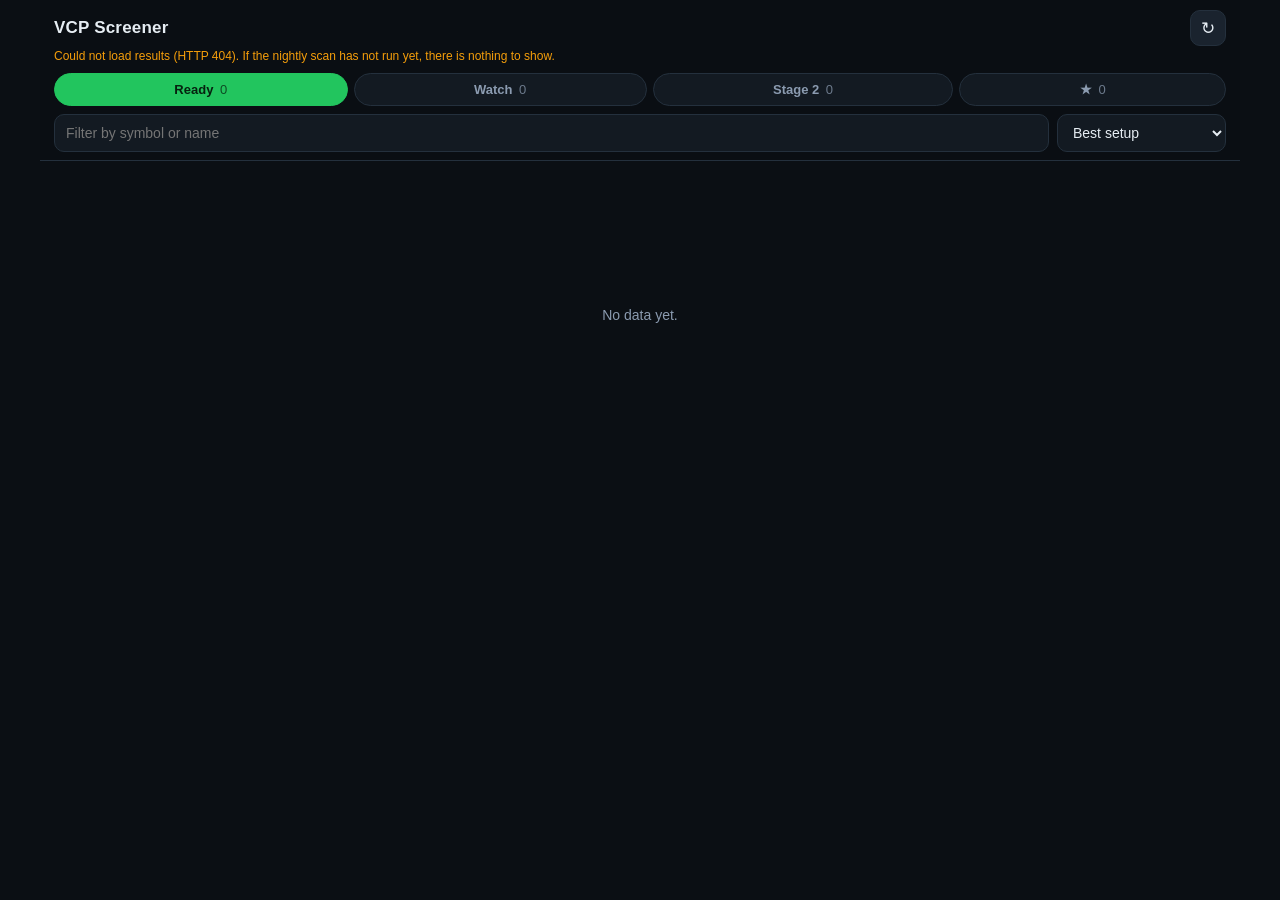
==== docs/index.html @ ecef2017 "Add daily/weekly candle toggle and a 2Y range Range (3M/6M/1Y/2Y) and interval (daily/weekly) are no" ====
<!doctype html>
<html lang="en">
<head>
<meta charset="utf-8">
<meta name="viewport" content="width=device-width, initial-scale=1, viewport-fit=cover">
<meta name="theme-color" content="#0b0f14">
<meta name="apple-mobile-web-app-capable" content="yes">
<meta name="apple-mobile-web-app-status-bar-style" content="black-translucent">
<meta name="apple-mobile-web-app-title" content="VCP">
<title>VCP Screener</title>
<link rel="manifest" href="manifest.webmanifest">
<link rel="apple-touch-icon" href="icons/apple-touch-icon.png">
<link rel="icon" href="icons/icon-192.png">
<link rel="stylesheet" href="styles.css">
</head>
<body>

<header class="topbar">
  <div class="topbar-row">
    <h1>VCP Screener</h1>
    <button id="refresh" class="icon-btn" aria-label="Refresh">&#8635;</button>
  </div>
  <p id="status" class="status">Loading&hellip;</p>
  <nav class="tabs" id="tabs" role="tablist">
    <button class="tab is-active" data-tab="ready" role="tab">Ready <span class="tab-count" id="count-ready">0</span></button>
    <button class="tab" data-tab="watch" role="tab">Watch <span class="tab-count" id="count-watch">0</span></button>
    <button class="tab" data-tab="stage2" role="tab">Stage 2 <span class="tab-count" id="count-stage2">0</span></button>
    <button class="tab" data-tab="starred" role="tab">&#9733; <span class="tab-count" id="count-starred">0</span></button>
  </nav>
  <div class="controls">
    <input id="search" class="search" type="search" inputmode="search"
           placeholder="Filter by symbol or name" autocomplete="off">
    <select id="sort" class="sort" aria-label="Sort by">
      <option value="score">Best setup</option>
      <option value="risk">Lowest risk</option>
      <option value="rr">Best reward:risk</option>
      <option value="tight">Tightest final T</option>
      <option value="near">Closest to pivot</option>
      <option value="rs">Strongest vs market</option>
      <option value="symbol">Symbol A-Z</option>
    </select>
  </div>
</header>

<main id="list" class="list" aria-live="polite"></main>

<p id="empty" class="empty" hidden></p>

<footer class="foot">
  <span id="foot-note"></span>
</footer>

<!-- Detail sheet -->
<section id="detail" class="sheet" hidden aria-modal="true" role="dialog">
  <div class="sheet-head">
    <button id="back" class="icon-btn" aria-label="Back">&#8592;</button>
    <div class="sheet-title">
      <strong id="d-symbol"></strong>
      <span id="d-name"></span>
    </div>
    <button id="d-star" class="icon-btn" aria-label="Star">&#9734;</button>
  </div>
  <div class="sheet-body">
    <div class="chart-controls" id="chart-controls">
      <div class="range-row" id="range-row" role="group" aria-label="Range">
        <button class="range" data-months="3">3M</button>
        <button class="range is-active" data-months="6">6M</button>
        <button class="range" data-months="12">1Y</button>
        <button class="range" data-months="24">2Y</button>
      </div>
      <div class="range-row" id="interval-row" role="group" aria-label="Candle interval">
        <button class="range is-active" data-interval="daily">Daily</button>
        <button class="range" data-interval="weekly">Weekly</button>
      </div>
    </div>
    <div class="chart-wrap" id="chart-wrap">
      <canvas id="chart"></canvas>
      <div id="chart-legend" class="legend"></div>
    </div>

    <div class="plan" id="plan"></div>

    <div class="calc" id="calc-card">
      <h3>Position size</h3>
      <div class="calc-row">
        <label>Account $ <input id="acct" type="number" inputmode="decimal" value="10000" min="0"></label>
        <label>Risk % <input id="riskpct" type="number" inputmode="decimal" value="1" min="0" step="0.25"></label>
      </div>
      <p id="calc-out" class="calc-out"></p>
    </div>

    <h3 class="sec">Contractions</h3>
    <div id="d-contractions"></div>

    <h3 class="sec">VCP rules</h3>
    <div id="d-vcp"></div>

    <h3 class="sec">Stage 2 template</h3>
    <div id="d-stage2"></div>
  </div>
</section>

<script src="chart.js"></script>
<script src="app.js"></script>
</body>
</html>
---- docs/styles.css ----
/* Mobile-first dark UI. Everything is sized for a thumb on a phone; the wider
   layout at the bottom is a bonus for desktop, not the target. */
:root {
  --bg: #0b0f14;
  --surface: #131a22;
  --surface-2: #1a232e;
  --line: #24303d;
  --text: #e6edf3;
  --muted: #8b9bb0;
  --green: #22c55e;
  --green-dim: #16653420;
  --red: #ef4444;
  --amber: #f59e0b;
  --blue: #38bdf8;
  --radius: 14px;
  --pad: 14px;
  --safe-top: env(safe-area-inset-top, 0px);
  --safe-bottom: env(safe-area-inset-bottom, 0px);
}

* { box-sizing: border-box; -webkit-tap-highlight-color: transparent; }

html, body {
  margin: 0;
  background: var(--bg);
  color: var(--text);
  font: 15px/1.45 -apple-system, BlinkMacSystemFont, "Segoe UI", Roboto, sans-serif;
  overscroll-behavior-y: contain;
}

h1 { font-size: 17px; margin: 0; letter-spacing: .2px; }
h3 { font-size: 13px; margin: 0 0 8px; color: var(--muted); text-transform: uppercase; letter-spacing: .6px; }

/* ---------------------------------------------------------------- header */
.topbar {
  position: sticky; top: 0; z-index: 20;
  background: rgba(11,15,20,.94);
  backdrop-filter: blur(12px);
  border-bottom: 1px solid var(--line);
  padding: calc(var(--safe-top) + 10px) var(--pad) 8px;
}
.topbar-row { display: flex; align-items: center; justify-content: space-between; }
.status { margin: 2px 0 8px; font-size: 12px; color: var(--muted); }
.status.err { color: var(--amber); }

.icon-btn {
  background: var(--surface-2); color: var(--text); border: 1px solid var(--line);
  width: 36px; height: 36px; border-radius: 10px; font-size: 17px; line-height: 1;
  display: grid; place-items: center; cursor: pointer;
}
.icon-btn:active { background: var(--line); }

.tabs { display: flex; gap: 6px; overflow-x: auto; scrollbar-width: none; }
.tabs::-webkit-scrollbar { display: none; }
.tab {
  flex: 1 0 auto; white-space: nowrap;
  background: var(--surface); color: var(--muted);
  border: 1px solid var(--line); border-radius: 999px;
  padding: 8px 13px; font-size: 13px; font-weight: 600; cursor: pointer;
}
.tab.is-active { background: var(--green); color: #06210f; border-color: var(--green); }
.tab-count { opacity: .75; font-weight: 500; margin-left: 3px; }

.controls { display: flex; gap: 8px; margin-top: 8px; }
.search, .sort {
  background: var(--surface); color: var(--text);
  border: 1px solid var(--line); border-radius: 10px;
  padding: 9px 11px; font-size: 14px; min-width: 0;
}
.search { flex: 1; }
.sort { flex: 0 0 auto; max-width: 45%; }

/* ----------------------------------------------------------------- cards */
.list { padding: 10px var(--pad) 80px; display: grid; gap: 10px; }

.card {
  background: var(--surface); border: 1px solid var(--line);
  border-radius: var(--radius); padding: 12px; cursor: pointer;
}
.card:active { background: var(--surface-2); }
.card-top { display: flex; align-items: baseline; gap: 8px; }
.sym { font-size: 18px; font-weight: 700; letter-spacing: .3px; }
.price { font-size: 15px; color: var(--muted); margin-left: auto; font-variant-numeric: tabular-nums; }
.name { color: var(--muted); font-size: 12px; margin: 2px 0 9px;
        overflow: hidden; text-overflow: ellipsis; white-space: nowrap; }

.pill { font-size: 11px; font-weight: 700; padding: 3px 8px; border-radius: 999px; letter-spacing: .3px; }
.pill.actionable { background: var(--green-dim); color: var(--green); border: 1px solid #14532d; }
.pill.breakout { background: #052e16; color: var(--green); border: 1px solid var(--green); }
.pill.breakout_weak_volume { background: #1c1917; color: var(--amber); border: 1px solid #78350f; }
.pill.extended, .pill.forming, .pill.none { background: var(--surface-2); color: var(--muted); border: 1px solid var(--line); }

.metrics { display: grid; grid-template-columns: repeat(4, 1fr); gap: 8px; }
.metric { background: var(--surface-2); border-radius: 9px; padding: 6px 8px; }
.metric .k { font-size: 10px; color: var(--muted); text-transform: uppercase; letter-spacing: .4px; }
.metric .v { font-size: 14px; font-weight: 600; font-variant-numeric: tabular-nums; }
.metric .v.good { color: var(--green); }
.metric .v.warn { color: var(--amber); }

/* The contraction ladder: one bar per T, width proportional to its depth. */
.ladder { display: grid; gap: 3px; margin-top: 10px; }
.rung { display: flex; align-items: center; gap: 6px; font-size: 10px; color: var(--muted); }
.rung .lbl { width: 18px; flex: 0 0 18px; }
.rung .bar { height: 7px; border-radius: 4px; background: var(--green); opacity: .85; min-width: 4px; }
.rung .val { font-variant-numeric: tabular-nums; }

.reason { font-size: 11px; color: var(--amber); margin-top: 8px; }
.star { background: none; border: 0; color: var(--muted); font-size: 17px; padding: 0 2px; cursor: pointer; }
.star.on { color: var(--amber); }

.empty { color: var(--muted); text-align: center; padding: 40px var(--pad); font-size: 14px; }
.foot { color: var(--muted); font-size: 11px; text-align: center; padding: 0 var(--pad) calc(var(--safe-bottom) + 20px); }

/* ----------------------------------------------------------------- sheet */
.sheet {
  position: fixed; inset: 0; z-index: 40; background: var(--bg);
  display: flex; flex-direction: column;
}
.sheet[hidden] { display: none; }
[hidden] { display: none !important; }
.sheet-head {
  display: flex; align-items: center; gap: 10px;
  padding: calc(var(--safe-top) + 10px) var(--pad) 10px;
  border-bottom: 1px solid var(--line);
}
.sheet-title { display: flex; flex-direction: column; min-width: 0; flex: 1; }
.sheet-title strong { font-size: 18px; }
.sheet-title span { font-size: 11px; color: var(--muted); overflow: hidden; text-overflow: ellipsis; white-space: nowrap; }
.sheet-body { overflow-y: auto; -webkit-overflow-scrolling: touch; padding: 12px var(--pad) calc(var(--safe-bottom) + 40px); }

.chart-controls { display: flex; flex-wrap: wrap; gap: 10px; margin-bottom: 8px;
                  align-items: center; justify-content: space-between; }
.range-row { display: flex; gap: 6px; }
#interval-row .range { min-width: 62px; }
.range {
  background: var(--surface); border: 1px solid var(--line); color: var(--muted);
  border-radius: 8px; padding: 5px 12px; font-size: 12px; font-weight: 600; cursor: pointer;
}
.range.is-active { color: var(--text); border-color: var(--muted); }

.chart-wrap { position: relative; background: var(--surface); border: 1px solid var(--line);
              border-radius: var(--radius); padding: 6px; }
#chart { width: 100%; height: 300px; display: block; touch-action: pan-y; }
.legend { display: flex; flex-wrap: wrap; gap: 10px; font-size: 10px; color: var(--muted); padding: 4px 4px 2px; }
.legend i { display: inline-block; width: 10px; height: 2px; vertical-align: middle; margin-right: 4px; }

.plan { margin-top: 12px; background: var(--surface); border: 1px solid var(--line);
        border-radius: var(--radius); padding: 12px; }
.plan-grid { display: grid; grid-template-columns: repeat(3, 1fr); gap: 8px; }
.plan h3 { margin-bottom: 10px; }
.plan-note { font-size: 11px; color: var(--muted); margin: 10px 0 0; }

.calc { margin-top: 12px; background: var(--surface); border: 1px solid var(--line);
        border-radius: var(--radius); padding: 12px; }
.calc-row { display: flex; gap: 10px; }
.calc-row label { flex: 1; font-size: 11px; color: var(--muted); display: flex; flex-direction: column; gap: 4px; }
.calc-row input {
  background: var(--surface-2); border: 1px solid var(--line); color: var(--text);
  border-radius: 8px; padding: 8px; font-size: 15px; width: 100%;
}
.calc-out { font-size: 13px; margin: 10px 0 0; }

.sec { margin-top: 18px; }

table.t { width: 100%; border-collapse: collapse; font-size: 12px; }
table.t th, table.t td { text-align: right; padding: 7px 6px; border-bottom: 1px solid var(--line); font-variant-numeric: tabular-nums; }
table.t th { color: var(--muted); font-weight: 600; font-size: 10px; text-transform: uppercase; }
table.t td:first-child, table.t th:first-child { text-align: left; }

.check { display: flex; gap: 8px; align-items: flex-start; padding: 7px 0; border-bottom: 1px solid var(--line); font-size: 13px; }
.check .mark { flex: 0 0 16px; font-weight: 700; }
.check.pass .mark { color: var(--green); }
.check.fail .mark { color: var(--red); }
.check .lbl { flex: 1; }
.check .det { color: var(--muted); font-size: 11px; font-variant-numeric: tabular-nums; text-align: right; }

@media (min-width: 720px) {
  .list { grid-template-columns: repeat(auto-fill, minmax(330px, 1fr)); max-width: 1200px; margin: 0 auto; }
  .topbar, .foot { max-width: 1200px; margin: 0 auto; }
  .sheet-body { max-width: 820px; margin: 0 auto; width: 100%; }
  #chart { height: 380px; }
}
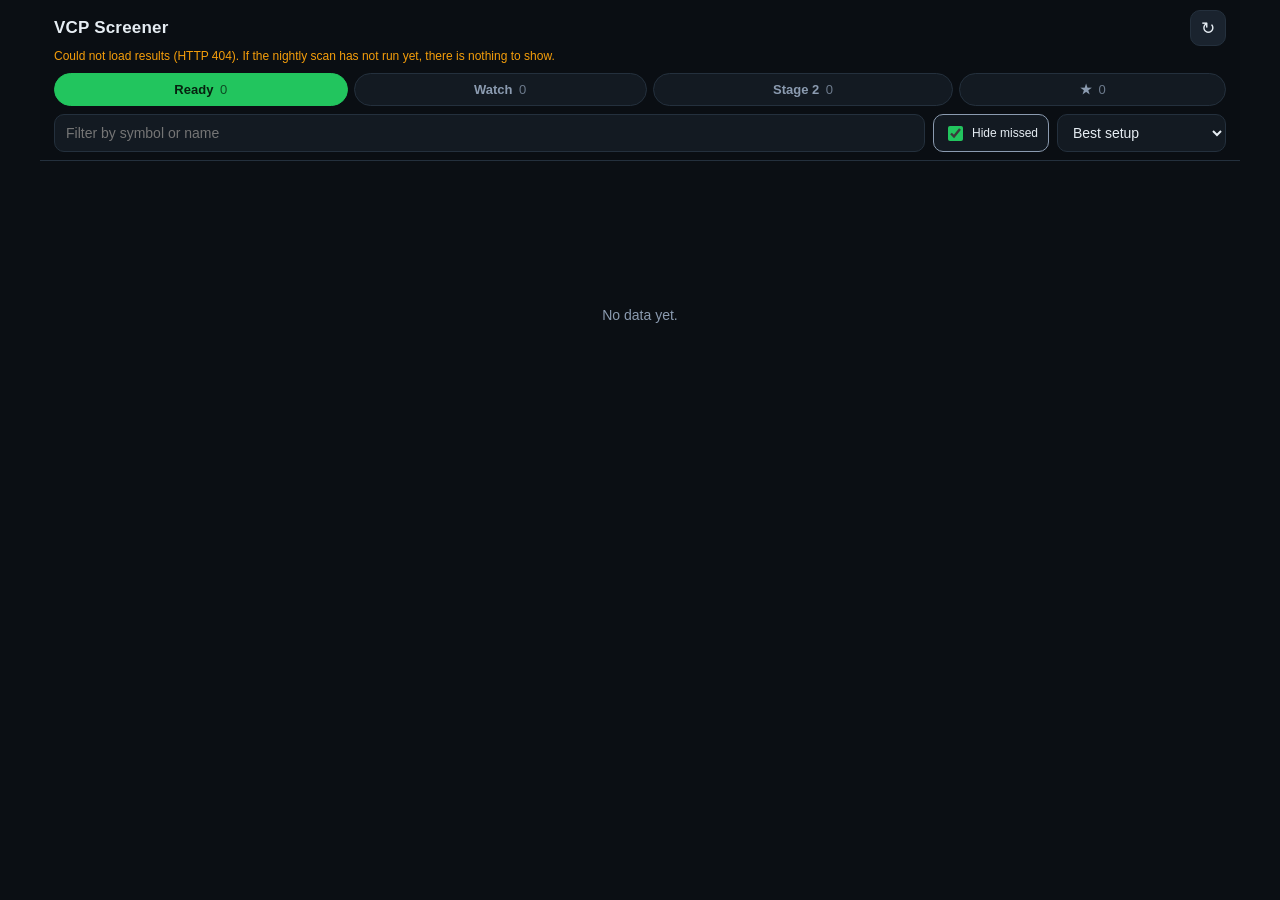
==== commit 30163f45: "Walk a base to its end, and let Watch hide missed entries The contraction walk stopped after twelve " ====
--- a/docs/index.html
+++ b/docs/index.html
@@ -30,6 +30,9 @@
   <div class="controls">
     <input id="search" class="search" type="search" inputmode="search"
            placeholder="Filter by symbol or name" autocomplete="off">
+    <label class="toggle" id="hide-missed-wrap">
+      <input type="checkbox" id="hide-missed"> Hide missed
+    </label>
     <select id="sort" class="sort" aria-label="Sort by">
       <option value="score">Best setup</option>
       <option value="risk">Lowest risk</option>
@@ -58,25 +61,44 @@
       <strong id="d-symbol"></strong>
       <span id="d-name"></span>
     </div>
+    <div class="sheet-price">
+      <strong id="d-price"></strong>
+      <span id="d-change"></span>
+    </div>
     <button id="d-star" class="icon-btn" aria-label="Star">&#9734;</button>
   </div>
   <div class="sheet-body">
-    <div class="chart-controls" id="chart-controls">
-      <div class="range-row" id="range-row" role="group" aria-label="Range">
-        <button class="range" data-months="3">3M</button>
-        <button class="range is-active" data-months="6">6M</button>
-        <button class="range" data-months="12">1Y</button>
-        <button class="range" data-months="24">2Y</button>
+    <section class="chart-panel" id="chart-panel">
+      <div class="chart-head">
+        <button class="chart-collapse" id="chart-collapse" aria-expanded="true"
+                aria-controls="chart-body">
+          <span class="chev" aria-hidden="true">&#9662;</span>
+          <span id="chart-title">Chart</span>
+        </button>
+        <!-- Visible only when expanded: the sheet header, and the price in it,
+             is covered by the full-screen overlay. -->
+        <div class="chart-price" id="chart-price"></div>
+        <button class="icon-btn small" id="chart-expand" aria-label="Expand chart">&#9974;</button>
       </div>
-      <div class="range-row" id="interval-row" role="group" aria-label="Candle interval">
-        <button class="range is-active" data-interval="daily">Daily</button>
-        <button class="range" data-interval="weekly">Weekly</button>
+      <div class="chart-body" id="chart-body">
+        <div class="chart-controls" id="chart-controls">
+          <div class="range-row" id="range-row" role="group" aria-label="Range">
+            <button class="range" data-months="3">3M</button>
+            <button class="range is-active" data-months="6">6M</button>
+            <button class="range" data-months="12">1Y</button>
+            <button class="range" data-months="24">2Y</button>
+          </div>
+          <div class="range-row" id="interval-row" role="group" aria-label="Candle interval">
+            <button class="range is-active" data-interval="daily">Daily</button>
+            <button class="range" data-interval="weekly">Weekly</button>
+          </div>
+        </div>
+        <div class="chart-wrap" id="chart-wrap">
+          <canvas id="chart"></canvas>
+          <div id="chart-legend" class="legend"></div>
+        </div>
       </div>
-    </div>
-    <div class="chart-wrap" id="chart-wrap">
-      <canvas id="chart"></canvas>
-      <div id="chart-legend" class="legend"></div>
-    </div>
+    </section>
 
     <div class="plan" id="plan"></div>
 
--- a/docs/styles.css
+++ b/docs/styles.css
@@ -61,7 +61,12 @@
 .tab.is-active { background: var(--green); color: #06210f; border-color: var(--green); }
 .tab-count { opacity: .75; font-weight: 500; margin-left: 3px; }
 
-.controls { display: flex; gap: 8px; margin-top: 8px; }
+.controls { display: flex; gap: 8px; margin-top: 8px; flex-wrap: wrap; }
+.toggle { display: flex; align-items: center; gap: 6px; font-size: 12px; color: var(--muted);
+          background: var(--surface); border: 1px solid var(--line); border-radius: 10px;
+          padding: 0 10px; cursor: pointer; white-space: nowrap; }
+.toggle input { accent-color: var(--green); width: 15px; height: 15px; }
+.toggle:has(input:checked) { color: var(--text); border-color: var(--muted); }
 .search, .sort {
   background: var(--surface); color: var(--text);
   border: 1px solid var(--line); border-radius: 10px;
@@ -80,14 +85,16 @@
 .card:active { background: var(--surface-2); }
 .card-top { display: flex; align-items: baseline; gap: 8px; }
 .sym { font-size: 18px; font-weight: 700; letter-spacing: .3px; }
-.price { font-size: 15px; color: var(--muted); margin-left: auto; font-variant-numeric: tabular-nums; }
+.price { font-size: 15px; color: var(--text); margin-left: auto; font-variant-numeric: tabular-nums; }
+.price .chg { font-size: 11px; font-weight: 600; }
+.price .chg.up { color: var(--green); }
+.price .chg.down { color: var(--red); }
 .name { color: var(--muted); font-size: 12px; margin: 2px 0 9px;
         overflow: hidden; text-overflow: ellipsis; white-space: nowrap; }
 
 .pill { font-size: 11px; font-weight: 700; padding: 3px 8px; border-radius: 999px; letter-spacing: .3px; }
 .pill.actionable { background: var(--green-dim); color: var(--green); border: 1px solid #14532d; }
-.pill.breakout { background: #052e16; color: var(--green); border: 1px solid var(--green); }
-.pill.breakout_weak_volume { background: #1c1917; color: var(--amber); border: 1px solid #78350f; }
+.pill.broke_out { background: #1c1917; color: var(--amber); border: 1px solid #78350f; }
 .pill.extended, .pill.forming, .pill.none { background: var(--surface-2); color: var(--muted); border: 1px solid var(--line); }
 
 .metrics { display: grid; grid-template-columns: repeat(4, 1fr); gap: 8px; }
@@ -96,6 +103,9 @@
 .metric .v { font-size: 14px; font-weight: 600; font-variant-numeric: tabular-nums; }
 .metric .v.good { color: var(--green); }
 .metric .v.warn { color: var(--amber); }
+.metric .v.bad  { color: var(--red); }
+.caveat { grid-column: 1 / -1; margin: 10px 0 0; font-size: 12px; color: var(--amber);
+          line-height: 1.45; }
 
 /* The contraction ladder: one bar per T, width proportional to its depth. */
 .ladder { display: grid; gap: 3px; margin-top: 10px; }
@@ -126,7 +136,43 @@
 .sheet-title { display: flex; flex-direction: column; min-width: 0; flex: 1; }
 .sheet-title strong { font-size: 18px; }
 .sheet-title span { font-size: 11px; color: var(--muted); overflow: hidden; text-overflow: ellipsis; white-space: nowrap; }
+.sheet-price { text-align: right; flex: 0 0 auto; line-height: 1.2; }
+.sheet-price strong { font-size: 19px; font-variant-numeric: tabular-nums; display: block; }
+.sheet-price span { font-size: 11px; font-variant-numeric: tabular-nums; color: var(--muted); }
+.sheet-price span.up { color: var(--green); }
+.sheet-price span.down { color: var(--red); }
+.sheet-asof { font-size: 10px; color: var(--muted); text-align: right;
+              padding: 0 var(--pad) 6px; margin: -4px 0 0; }
+
 .sheet-body { overflow-y: auto; -webkit-overflow-scrolling: touch; padding: 12px var(--pad) calc(var(--safe-bottom) + 40px); }
+
+.chart-panel { margin-bottom: 12px; }
+.chart-head { display: flex; align-items: center; justify-content: space-between; margin-bottom: 8px; }
+.chart-collapse {
+  background: none; border: 0; color: var(--muted); cursor: pointer;
+  font: 600 12px/1 -apple-system, sans-serif; letter-spacing: .6px;
+  text-transform: uppercase; padding: 6px 2px; display: flex; align-items: center; gap: 6px;
+}
+.chart-collapse .chev { transition: transform .15s ease; font-size: 11px; }
+.chart-panel.is-collapsed .chart-collapse .chev { transform: rotate(-90deg); }
+.chart-panel.is-collapsed .chart-body { display: none; }
+.icon-btn.small { width: 32px; height: 32px; font-size: 15px; }
+.chart-price { display: none; margin-left: auto; margin-right: 10px; text-align: right; line-height: 1.15; }
+.chart-panel.is-expanded .chart-price { display: block; }
+.chart-price b { font-size: 17px; font-variant-numeric: tabular-nums; display: block; }
+.chart-price span { font-size: 10px; color: var(--muted); font-variant-numeric: tabular-nums; }
+.chart-price span.up { color: var(--green); }
+.chart-price span.down { color: var(--red); }
+
+/* Expanded: fill the viewport in place, no new tab, no navigation. */
+.chart-panel.is-expanded {
+  position: fixed; inset: 0; z-index: 60; margin: 0;
+  background: var(--bg); display: flex; flex-direction: column;
+  padding: calc(var(--safe-top) + 10px) var(--pad) calc(var(--safe-bottom) + 10px);
+}
+.chart-panel.is-expanded .chart-body { flex: 1; display: flex; flex-direction: column; min-height: 0; }
+.chart-panel.is-expanded .chart-wrap { flex: 1; display: flex; flex-direction: column; min-height: 0; }
+.chart-panel.is-expanded #chart { flex: 1; height: auto; min-height: 0; }
 
 .chart-controls { display: flex; flex-wrap: wrap; gap: 10px; margin-bottom: 8px;
                   align-items: center; justify-content: space-between; }
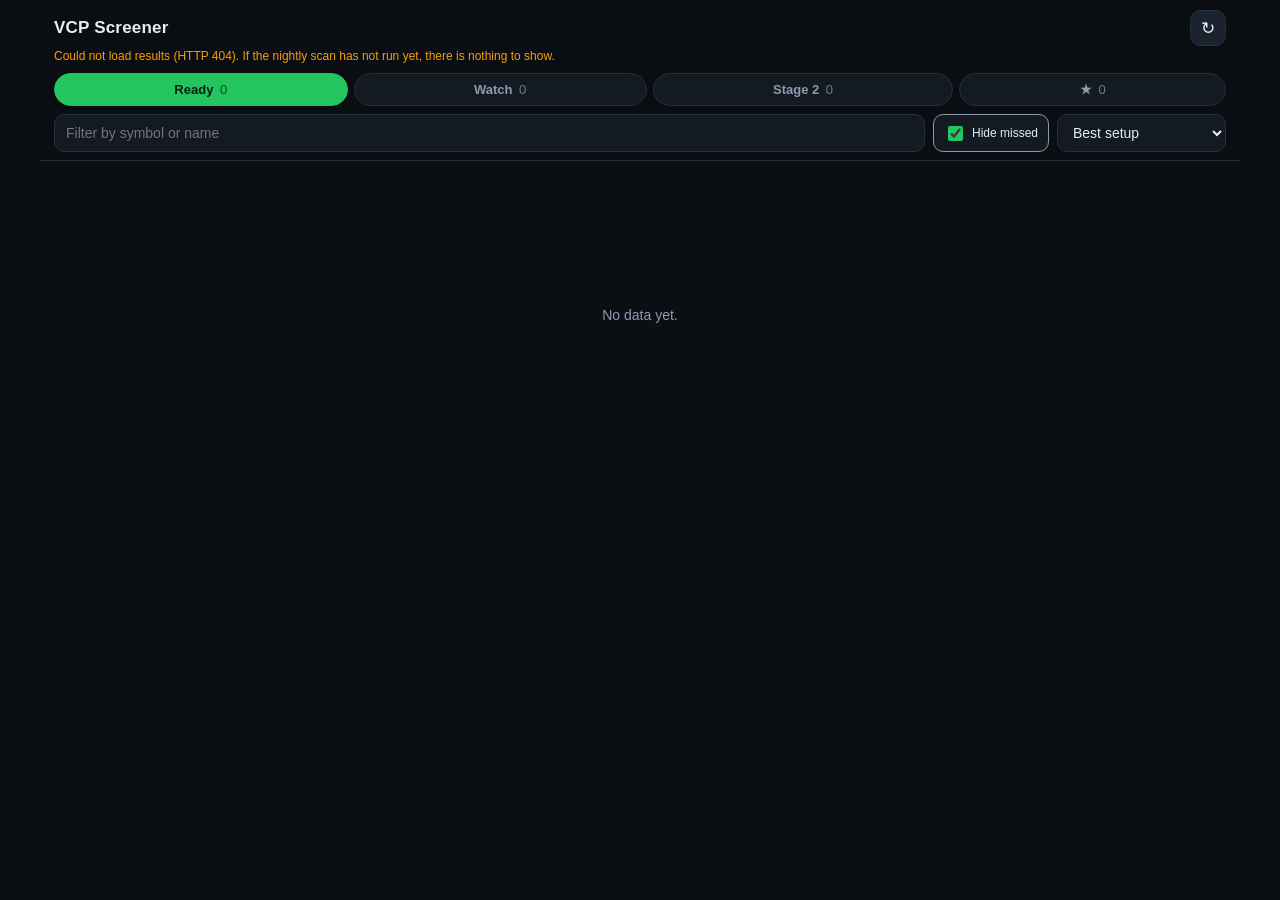
==== commit 3bae8afe: "Add a Base chart view that frames the consolidations On a stock that has run a long way the base is " ====
--- a/docs/index.html
+++ b/docs/index.html
@@ -83,7 +83,8 @@
       <div class="chart-body" id="chart-body">
         <div class="chart-controls" id="chart-controls">
           <div class="range-row" id="range-row" role="group" aria-label="Range">
-            <button class="range" data-months="3">3M</button>
+            <button class="range" data-months="base">Base</button>
+        <button class="range" data-months="3">3M</button>
             <button class="range is-active" data-months="6">6M</button>
             <button class="range" data-months="12">1Y</button>
             <button class="range" data-months="24">2Y</button>
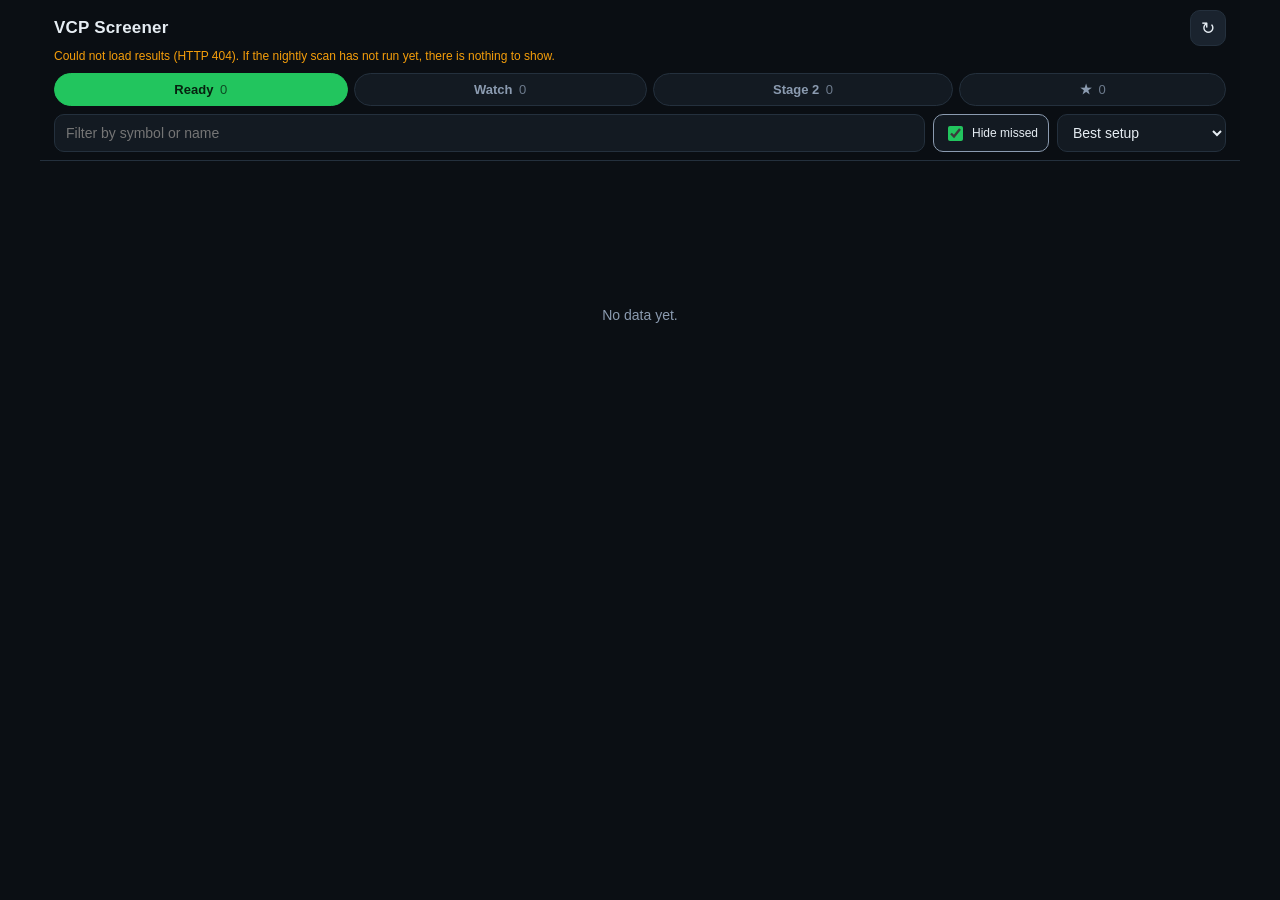
==== commit 650abe4d: "Move the RS heading out of the canvas and make the depth labels legible The heading was painted on t" ====
--- a/docs/index.html
+++ b/docs/index.html
@@ -94,10 +94,23 @@
             <button class="range" data-interval="weekly">Weekly</button>
           </div>
         </div>
+        <!-- The RS heading lives in its own row above the canvas: drawn on
+             the canvas it was overlapped by the RS line itself. -->
+        <div class="rs-head" id="rs-head" hidden>
+          <div class="rs-meta">
+            <div class="rs-title" id="rs-title">RS Line vs SPY</div>
+            <div class="rs-state" id="rs-state"></div>
+          </div>
+          <div class="rs-rating" id="rs-rating"></div>
+        </div>
         <div class="chart-wrap" id="chart-wrap">
           <canvas id="chart"></canvas>
           <div id="chart-legend" class="legend"></div>
         </div>
+        <details class="rs-explain" id="rs-explain">
+          <summary>What am I looking at?</summary>
+          <div class="rs-explain-body" id="rs-explain-body"></div>
+        </details>
       </div>
     </section>
 
--- a/docs/styles.css
+++ b/docs/styles.css
@@ -104,6 +104,8 @@
 .metric .v.good { color: var(--green); }
 .metric .v.warn { color: var(--amber); }
 .metric .v.bad  { color: var(--red); }
+/* The measured move is a projection, not a level the pattern promises. */
+.metric .v.muted { color: var(--muted); }
 .caveat { grid-column: 1 / -1; margin: 10px 0 0; font-size: 12px; color: var(--amber);
           line-height: 1.45; }
 
@@ -193,6 +195,10 @@
 .plan { margin-top: 12px; background: var(--surface); border: 1px solid var(--line);
         border-radius: var(--radius); padding: 12px; }
 .plan-grid { display: grid; grid-template-columns: repeat(3, 1fr); gap: 8px; }
+/* Four target boxes sit two-by-two rather than leaving an orphan on row two. */
+.plan-grid.targets { grid-template-columns: repeat(2, 1fr); }
+h4.sub { margin: 14px 0 8px; font-size: 10px; font-weight: 600; letter-spacing: .06em;
+         text-transform: uppercase; color: var(--muted); }
 .plan h3 { margin-bottom: 10px; }
 .plan-note { font-size: 11px; color: var(--muted); margin: 10px 0 0; }
 
@@ -212,6 +218,8 @@
 table.t th, table.t td { text-align: right; padding: 7px 6px; border-bottom: 1px solid var(--line); font-variant-numeric: tabular-nums; }
 table.t th { color: var(--muted); font-weight: 600; font-size: 10px; text-transform: uppercase; }
 table.t td:first-child, table.t th:first-child { text-align: left; }
+/* A consolidation wider than the one before it - the base loosened here. */
+table.t tr.widened td { color: var(--amber); }
 
 .check { display: flex; gap: 8px; align-items: flex-start; padding: 7px 0; border-bottom: 1px solid var(--line); font-size: 13px; }
 .check .mark { flex: 0 0 16px; font-weight: 700; }
@@ -226,3 +234,35 @@
   .sheet-body { max-width: 820px; margin: 0 auto; width: 100%; }
   #chart { height: 380px; }
 }
+
+
+/* --- RS heading: its own row above the canvas, never drawn over ---------- */
+.rs-head { display: flex; align-items: center; justify-content: space-between;
+           gap: 12px; padding: 8px 10px; margin: 0 0 6px;
+           background: var(--surface-2); border: 1px solid var(--line);
+           border-radius: 10px; }
+.rs-meta { min-width: 0; }
+.rs-title { font-size: 12px; font-weight: 600; color: var(--text); }
+.rs-state { font-size: 11px; margin-top: 2px; color: var(--muted); }
+.rs-state.good { color: var(--green); }
+.rs-state.bad  { color: var(--amber); }
+.rs-rating { display: flex; flex-direction: column; align-items: flex-end;
+             line-height: 1; flex: none; }
+.rs-num { font-size: 30px; font-weight: 700; font-variant-numeric: tabular-nums;
+          color: var(--muted); }
+.rs-num.good { color: var(--green); }
+.rs-num.warn { color: var(--amber); }
+.rs-num.bad  { color: var(--red); }
+.rs-cap { font-size: 9px; letter-spacing: .08em; color: var(--muted);
+          margin-top: 4px; }
+
+.rs-explain { margin-top: 8px; border-top: 1px solid var(--line); padding-top: 8px; }
+.rs-explain > summary { font-size: 12px; color: var(--muted); cursor: pointer;
+                        list-style: none; }
+.rs-explain > summary::-webkit-details-marker { display: none; }
+.rs-explain > summary::before { content: '▸ '; }
+.rs-explain[open] > summary::before { content: '▾ '; }
+.rs-explain-body { font-size: 12px; line-height: 1.5; color: var(--muted); }
+.rs-explain-body p { margin: 8px 0; }
+.rs-explain-body strong { color: var(--text); }
+.rs-explain-body .rs-note { color: var(--amber); }
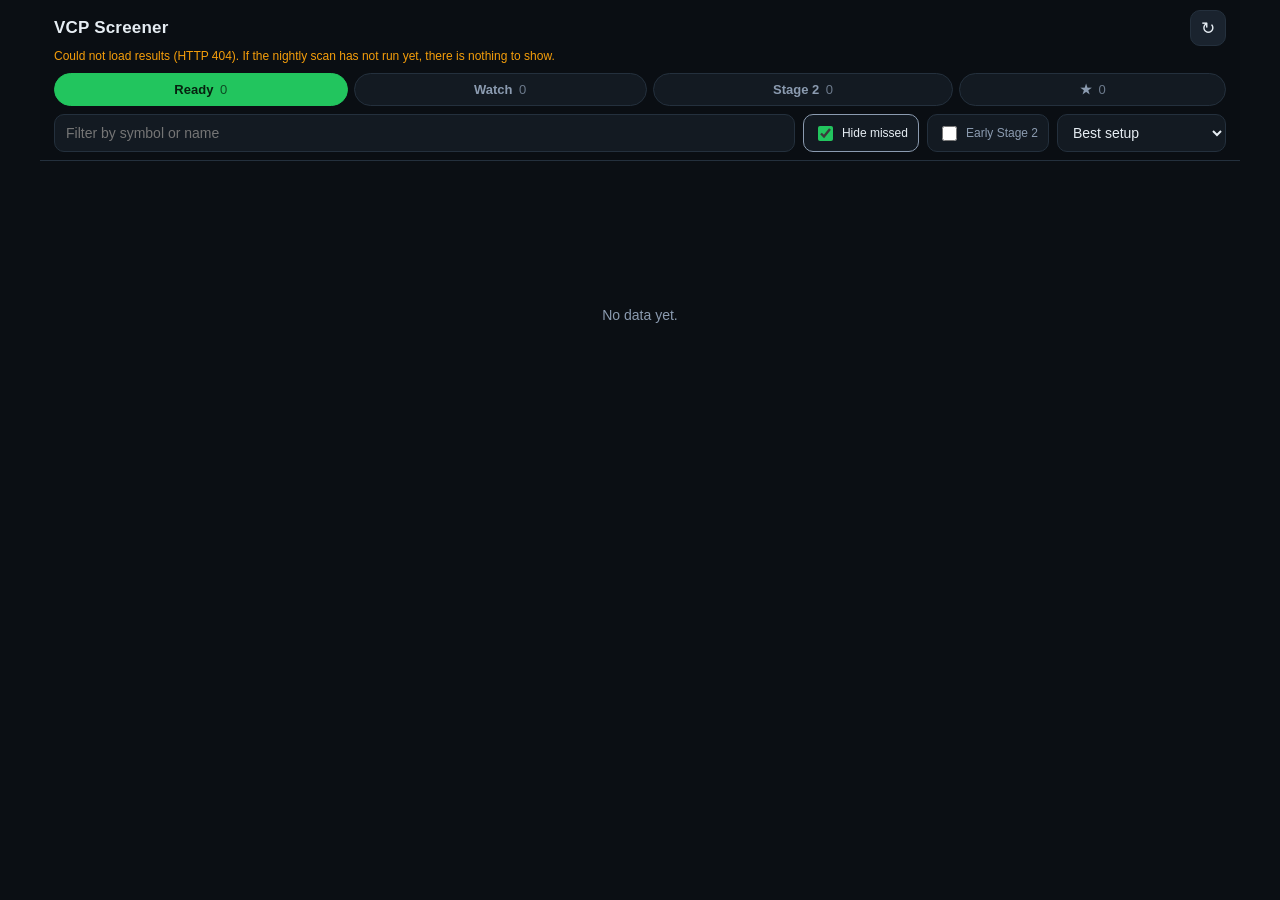
==== commit 13d78ec2: "Add an Early Stage 2 filter: how long the MA stack has held A stock whose 50 > 150 > 200 stack forme" ====
--- a/docs/index.html
+++ b/docs/index.html
@@ -32,6 +32,9 @@
            placeholder="Filter by symbol or name" autocomplete="off">
     <label class="toggle" id="hide-missed-wrap">
       <input type="checkbox" id="hide-missed"> Hide missed
+    </label>
+    <label class="toggle" id="early-only-wrap" title="Only names whose 50 > 150 > 200 stack formed recently">
+      <input type="checkbox" id="early-only"> Early Stage 2
     </label>
     <select id="sort" class="sort" aria-label="Sort by">
       <option value="score">Best setup</option>
--- a/docs/styles.css
+++ b/docs/styles.css
@@ -188,7 +188,7 @@
 
 .chart-wrap { position: relative; background: var(--surface); border: 1px solid var(--line);
               border-radius: var(--radius); padding: 6px; }
-#chart { width: 100%; height: 300px; display: block; touch-action: pan-y; }
+#chart { width: 100%; height: 365px; display: block; touch-action: pan-y; }
 .legend { display: flex; flex-wrap: wrap; gap: 10px; font-size: 10px; color: var(--muted); padding: 4px 4px 2px; }
 .legend i { display: inline-block; width: 10px; height: 2px; vertical-align: middle; margin-right: 4px; }
 
@@ -232,7 +232,7 @@
   .list { grid-template-columns: repeat(auto-fill, minmax(330px, 1fr)); max-width: 1200px; margin: 0 auto; }
   .topbar, .foot { max-width: 1200px; margin: 0 auto; }
   .sheet-body { max-width: 820px; margin: 0 auto; width: 100%; }
-  #chart { height: 380px; }
+  #chart { height: 450px; }
 }
 
 
